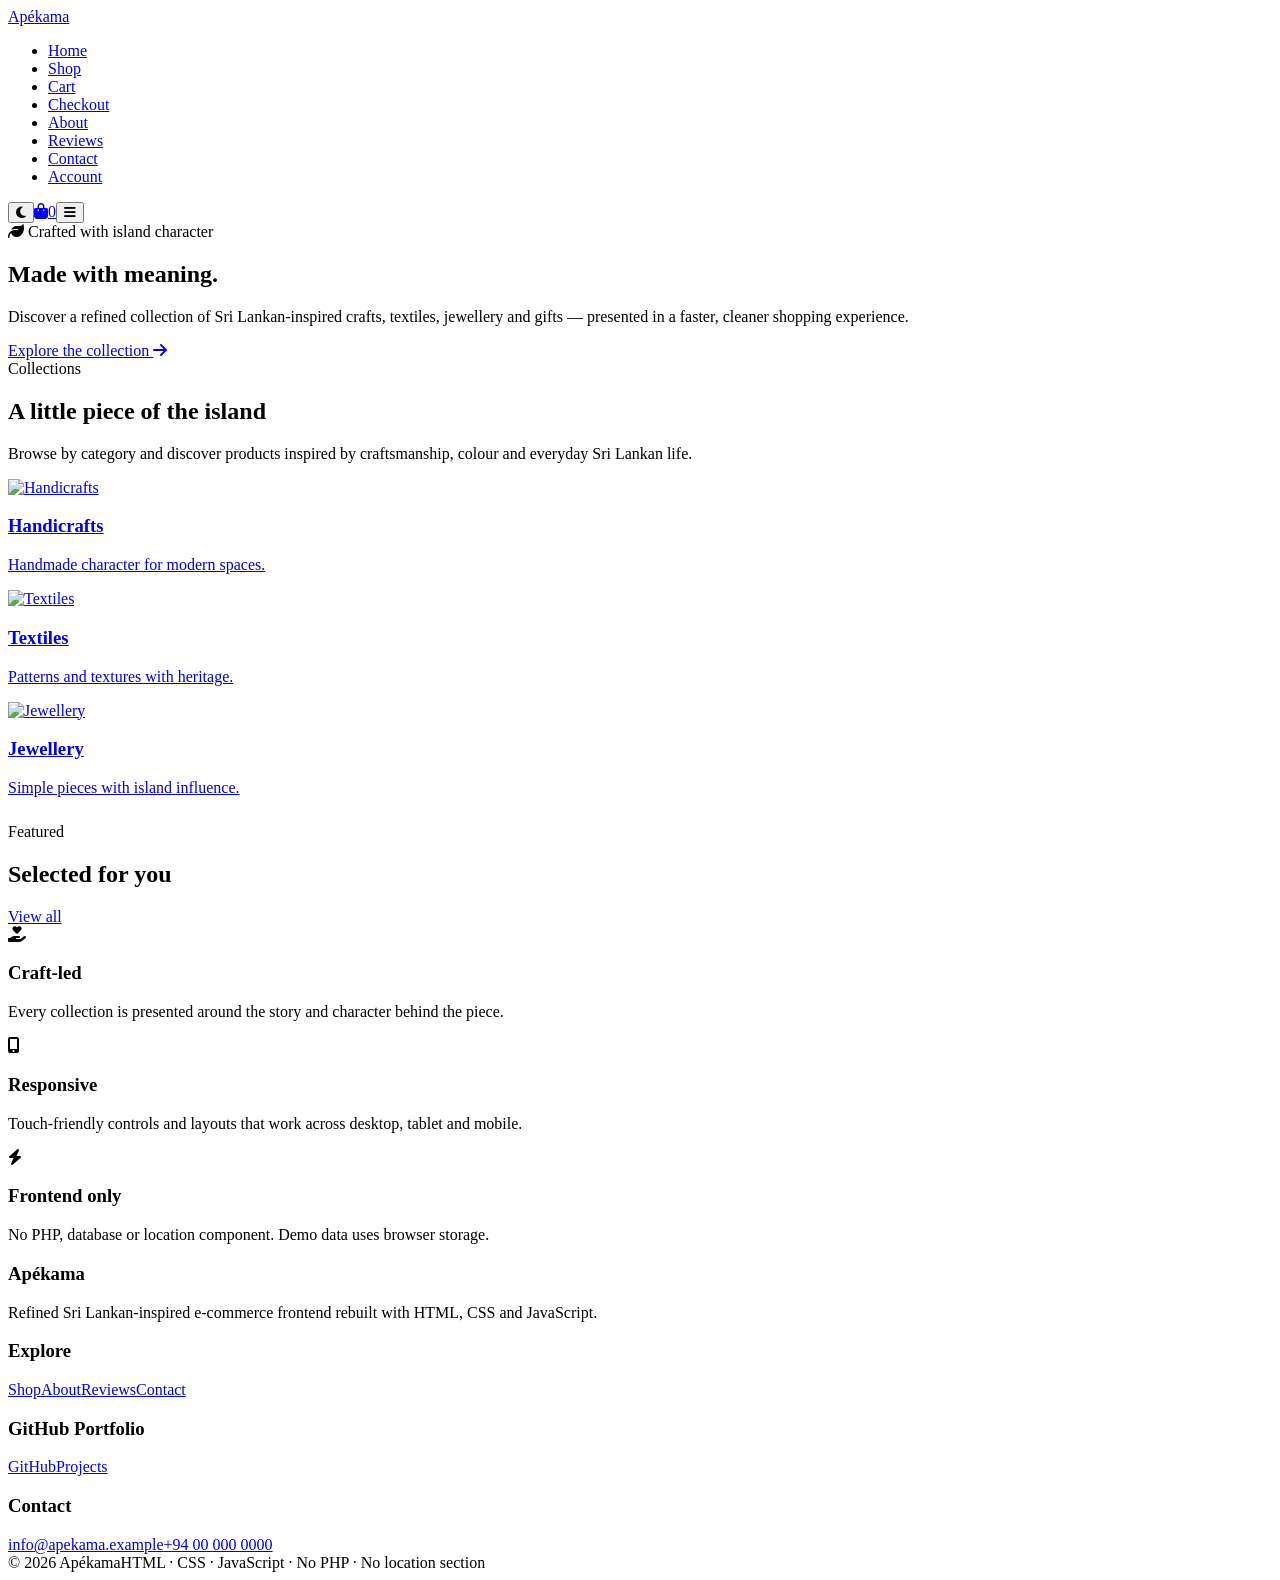
==== index.html @ f65dbe07 "Add files via upload" ====
<!doctype html><html lang="en"><head><meta charset="utf-8"><meta name="viewport" content="width=device-width,initial-scale=1"><meta name="description" content="Apékama — Sri Lankan-inspired handcrafted products."><title>Index · Apékama</title><link rel="stylesheet" href="https://cdnjs.cloudflare.com/ajax/libs/font-awesome/6.6.0/css/all.min.css"><link rel="stylesheet" href="css/style.css"></head><body>
<header class="header"><div class="container header-container"><a class="logo" href="index.html">Apékama</a><nav><ul class="nav-menu"><li><a href="index.html" class="active">Home</a></li><li><a href="shop.html" class="">Shop</a></li><li><a href="cart.html" class="">Cart</a></li><li><a href="checkout.html" class="">Checkout</a></li><li><a href="about.html" class="">About</a></li><li><a href="reviews.html" class="">Reviews</a></li><li><a href="contact.html" class="">Contact</a></li><li><a href="account.html" class="">Account</a></li></ul></nav><div class="header-actions"><button class="icon-btn theme-toggle" aria-label="Toggle theme"><i class="fa-solid fa-moon"></i></button><a class="icon-btn cart-button" href="cart.html" aria-label="Cart"><i class="fa-solid fa-bag-shopping"></i><span class="cart-badge" data-cart-count>0</span></a><button class="mobile-menu-toggle" aria-label="Menu"><i class="fa-solid fa-bars"></i></button></div></div></header><main><section class="hero"><div class="container"><div class="hero-content"><div class="eyebrow"><i class="fa-solid fa-leaf"></i> Crafted with island character</div><h1>Made with meaning.</h1><p>Discover a refined collection of Sri Lankan-inspired crafts, textiles, jewellery and gifts — presented in a faster, cleaner shopping experience.</p><a class="btn btn-primary" href="shop.html">Explore the collection <i class="fa-solid fa-arrow-right"></i></a></div></div></section><section class="section"><div class="container"><div class="section-head"><div><div class="kicker">Collections</div><h2 class="section-title">A little piece of the island</h2></div><p class="section-subtitle">Browse by category and discover products inspired by craftsmanship, colour and everyday Sri Lankan life.</p></div><div class="category-grid"><a class="category-card" href="shop.html?cat=Handicrafts"><img src="images/category-handicrafts.jpg" alt="Handicrafts"><div class="category-overlay"><h3>Handicrafts</h3><p>Handmade character for modern spaces.</p></div></a><a class="category-card" href="shop.html?cat=Textiles"><img src="images/category-textiles.jpg" alt="Textiles"><div class="category-overlay"><h3>Textiles</h3><p>Patterns and textures with heritage.</p></div></a><a class="category-card" href="shop.html?cat=Jewellery"><img src="images/category-jewelry.jpg" alt="Jewellery"><div class="category-overlay"><h3>Jewellery</h3><p>Simple pieces with island influence.</p></div></a></div></div></section><section class="section" style="padding-top:10px"><div class="container"><div class="section-head"><div><div class="kicker">Featured</div><h2 class="section-title">Selected for you</h2></div><a class="btn btn-ghost" href="shop.html">View all</a></div><div id="productGrid" class="product-grid"></div></div></section><section class="section"><div class="container"><div class="feature-grid"><div class="feature"><i class="fa-solid fa-hand-holding-heart"></i><h3>Craft-led</h3><p>Every collection is presented around the story and character behind the piece.</p></div><div class="feature"><i class="fa-solid fa-mobile-screen-button"></i><h3>Responsive</h3><p>Touch-friendly controls and layouts that work across desktop, tablet and mobile.</p></div><div class="feature"><i class="fa-solid fa-bolt"></i><h3>Frontend only</h3><p>No PHP, database or location component. Demo data uses browser storage.</p></div></div></div></section></main>
<footer class="footer"><div class="container"><div class="footer-grid"><div><h3>Apékama</h3><p>Refined Sri Lankan-inspired e-commerce frontend rebuilt with HTML, CSS and JavaScript.</p></div><div><h3>Explore</h3><div class="footer-links"><a href="shop.html">Shop</a><a href="about.html">About</a><a href="reviews.html">Reviews</a><a href="contact.html">Contact</a></div></div><div><h3>GitHub Portfolio</h3><div class="footer-links"><a href="https://github.com/" target="_blank" rel="noopener">GitHub</a><a href="https://github.com/" target="_blank" rel="noopener">Projects</a></div></div><div><h3>Contact</h3><div class="footer-links"><a href="mailto:info@apekama.example">info@apekama.example</a><a href="tel:+94000000000">+94 00 000 0000</a></div></div></div><div class="copyright"><span>© 2026 Apékama</span><span>HTML · CSS · JavaScript · No PHP · No location section</span></div></div></footer><div class="toast"></div><script src="js/config.js"></script><script src="js/main.js"></script></body></html>
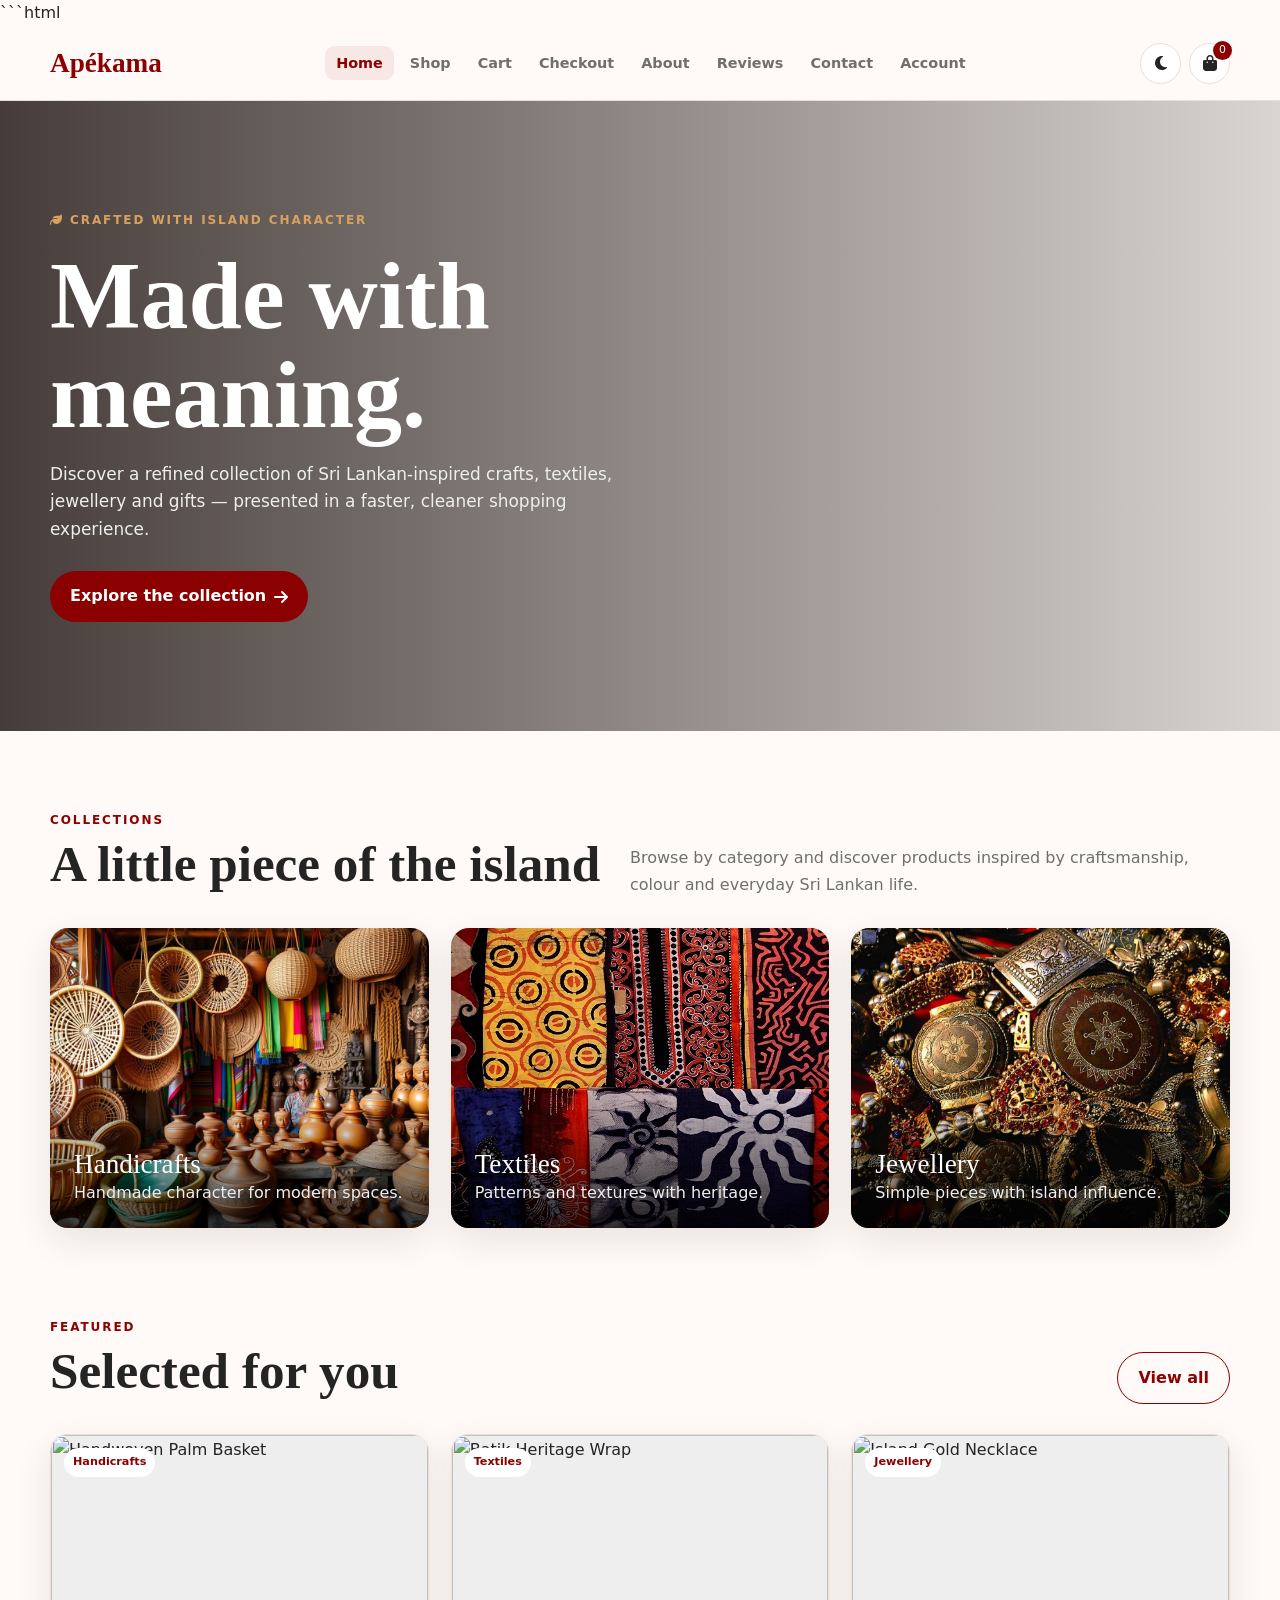
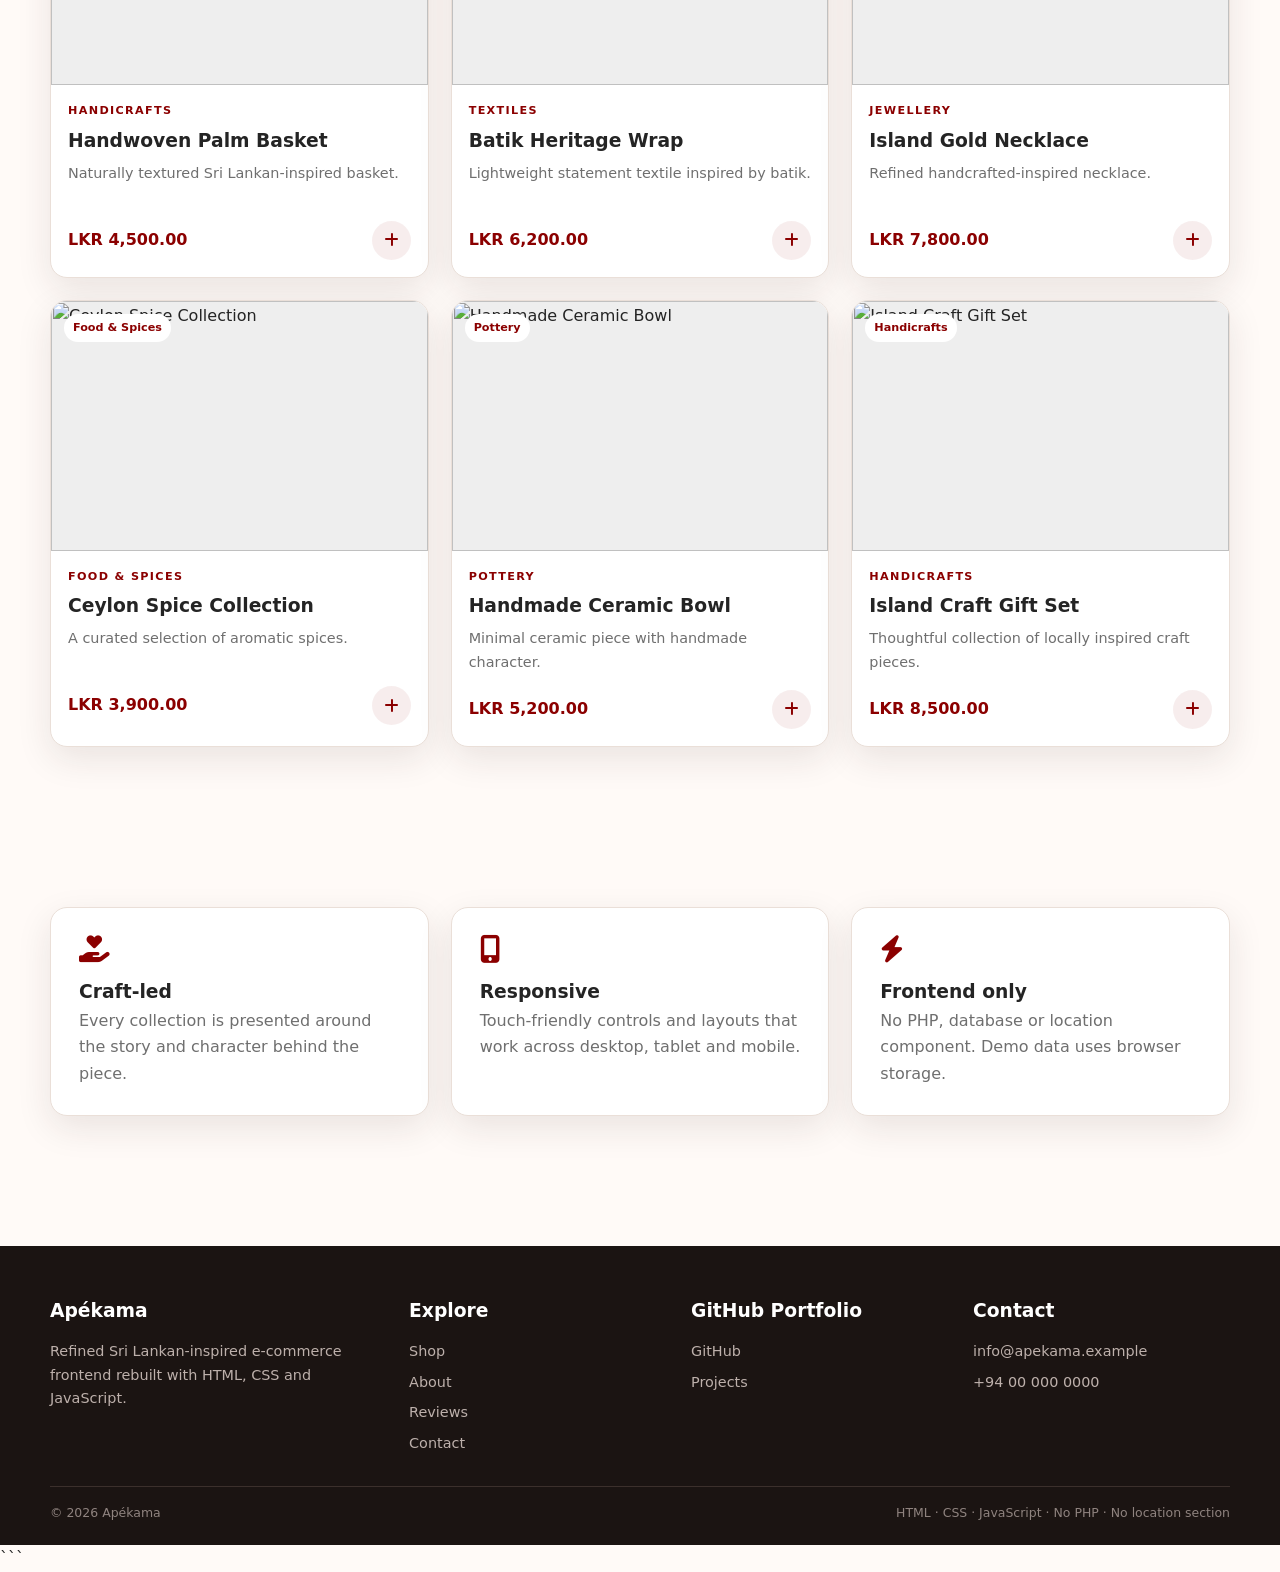
==== commit cb2825dc: "Revise index.html for improved structure and content Updated the HTML structure and content for the " ====
--- a/index.html
+++ b/index.html
@@ -1,3 +1,546 @@
-<!doctype html><html lang="en"><head><meta charset="utf-8"><meta name="viewport" content="width=device-width,initial-scale=1"><meta name="description" content="Apékama — Sri Lankan-inspired handcrafted products."><title>Index · Apékama</title><link rel="stylesheet" href="https://cdnjs.cloudflare.com/ajax/libs/font-awesome/6.6.0/css/all.min.css"><link rel="stylesheet" href="css/style.css"></head><body>
-<header class="header"><div class="container header-container"><a class="logo" href="index.html">Apékama</a><nav><ul class="nav-menu"><li><a href="index.html" class="active">Home</a></li><li><a href="shop.html" class="">Shop</a></li><li><a href="cart.html" class="">Cart</a></li><li><a href="checkout.html" class="">Checkout</a></li><li><a href="about.html" class="">About</a></li><li><a href="reviews.html" class="">Reviews</a></li><li><a href="contact.html" class="">Contact</a></li><li><a href="account.html" class="">Account</a></li></ul></nav><div class="header-actions"><button class="icon-btn theme-toggle" aria-label="Toggle theme"><i class="fa-solid fa-moon"></i></button><a class="icon-btn cart-button" href="cart.html" aria-label="Cart"><i class="fa-solid fa-bag-shopping"></i><span class="cart-badge" data-cart-count>0</span></a><button class="mobile-menu-toggle" aria-label="Menu"><i class="fa-solid fa-bars"></i></button></div></div></header><main><section class="hero"><div class="container"><div class="hero-content"><div class="eyebrow"><i class="fa-solid fa-leaf"></i> Crafted with island character</div><h1>Made with meaning.</h1><p>Discover a refined collection of Sri Lankan-inspired crafts, textiles, jewellery and gifts — presented in a faster, cleaner shopping experience.</p><a class="btn btn-primary" href="shop.html">Explore the collection <i class="fa-solid fa-arrow-right"></i></a></div></div></section><section class="section"><div class="container"><div class="section-head"><div><div class="kicker">Collections</div><h2 class="section-title">A little piece of the island</h2></div><p class="section-subtitle">Browse by category and discover products inspired by craftsmanship, colour and everyday Sri Lankan life.</p></div><div class="category-grid"><a class="category-card" href="shop.html?cat=Handicrafts"><img src="images/category-handicrafts.jpg" alt="Handicrafts"><div class="category-overlay"><h3>Handicrafts</h3><p>Handmade character for modern spaces.</p></div></a><a class="category-card" href="shop.html?cat=Textiles"><img src="images/category-textiles.jpg" alt="Textiles"><div class="category-overlay"><h3>Textiles</h3><p>Patterns and textures with heritage.</p></div></a><a class="category-card" href="shop.html?cat=Jewellery"><img src="images/category-jewelry.jpg" alt="Jewellery"><div class="category-overlay"><h3>Jewellery</h3><p>Simple pieces with island influence.</p></div></a></div></div></section><section class="section" style="padding-top:10px"><div class="container"><div class="section-head"><div><div class="kicker">Featured</div><h2 class="section-title">Selected for you</h2></div><a class="btn btn-ghost" href="shop.html">View all</a></div><div id="productGrid" class="product-grid"></div></div></section><section class="section"><div class="container"><div class="feature-grid"><div class="feature"><i class="fa-solid fa-hand-holding-heart"></i><h3>Craft-led</h3><p>Every collection is presented around the story and character behind the piece.</p></div><div class="feature"><i class="fa-solid fa-mobile-screen-button"></i><h3>Responsive</h3><p>Touch-friendly controls and layouts that work across desktop, tablet and mobile.</p></div><div class="feature"><i class="fa-solid fa-bolt"></i><h3>Frontend only</h3><p>No PHP, database or location component. Demo data uses browser storage.</p></div></div></div></section></main>
-<footer class="footer"><div class="container"><div class="footer-grid"><div><h3>Apékama</h3><p>Refined Sri Lankan-inspired e-commerce frontend rebuilt with HTML, CSS and JavaScript.</p></div><div><h3>Explore</h3><div class="footer-links"><a href="shop.html">Shop</a><a href="about.html">About</a><a href="reviews.html">Reviews</a><a href="contact.html">Contact</a></div></div><div><h3>GitHub Portfolio</h3><div class="footer-links"><a href="https://github.com/" target="_blank" rel="noopener">GitHub</a><a href="https://github.com/" target="_blank" rel="noopener">Projects</a></div></div><div><h3>Contact</h3><div class="footer-links"><a href="mailto:info@apekama.example">info@apekama.example</a><a href="tel:+94000000000">+94 00 000 0000</a></div></div></div><div class="copyright"><span>© 2026 Apékama</span><span>HTML · CSS · JavaScript · No PHP · No location section</span></div></div></footer><div class="toast"></div><script src="js/config.js"></script><script src="js/main.js"></script></body></html>+```html
+<!doctype html>
+<html lang="en">
+
+<head>
+    <meta charset="utf-8">
+    <meta name="viewport" content="width=device-width, initial-scale=1">
+
+    <meta name="description"
+        content="Apékama — Sri Lankan-inspired handcrafted products, textiles, jewellery and gifts.">
+
+    <title>Apékama — Sri Lankan-Inspired Crafts</title>
+
+    <!-- Font Awesome -->
+    <link
+        rel="stylesheet"
+        href="https://cdnjs.cloudflare.com/ajax/libs/font-awesome/6.6.0/css/all.min.css">
+
+    <!-- Main CSS
+         IMPORTANT: style.css is in the GitHub repository ROOT -->
+    <link rel="stylesheet" href="./style.css">
+</head>
+
+<body>
+
+    <!-- ==================== HEADER ==================== -->
+
+    <header class="header">
+
+        <div class="container header-container">
+
+            <!-- Logo -->
+            <a class="logo" href="./index.html">
+                Apékama
+            </a>
+
+            <!-- Navigation -->
+            <nav>
+                <ul class="nav-menu">
+
+                    <li>
+                        <a href="./index.html" class="active">
+                            Home
+                        </a>
+                    </li>
+
+                    <li>
+                        <a href="./shop.html">
+                            Shop
+                        </a>
+                    </li>
+
+                    <li>
+                        <a href="./cart.html">
+                            Cart
+                        </a>
+                    </li>
+
+                    <li>
+                        <a href="./checkout.html">
+                            Checkout
+                        </a>
+                    </li>
+
+                    <li>
+                        <a href="./about.html">
+                            About
+                        </a>
+                    </li>
+
+                    <li>
+                        <a href="./reviews.html">
+                            Reviews
+                        </a>
+                    </li>
+
+                    <li>
+                        <a href="./contact.html">
+                            Contact
+                        </a>
+                    </li>
+
+                    <li>
+                        <a href="./account.html">
+                            Account
+                        </a>
+                    </li>
+
+                </ul>
+            </nav>
+
+            <!-- Header Actions -->
+            <div class="header-actions">
+
+                <!-- Theme Toggle -->
+                <button
+                    class="icon-btn theme-toggle"
+                    aria-label="Toggle theme"
+                    type="button">
+
+                    <i class="fa-solid fa-moon"></i>
+
+                </button>
+
+                <!-- Cart -->
+                <a
+                    class="icon-btn cart-button"
+                    href="./cart.html"
+                    aria-label="Shopping cart">
+
+                    <i class="fa-solid fa-bag-shopping"></i>
+
+                    <span
+                        class="cart-badge"
+                        data-cart-count>
+                        0
+                    </span>
+
+                </a>
+
+                <!-- Mobile Menu -->
+                <button
+                    class="mobile-menu-toggle"
+                    aria-label="Open menu"
+                    type="button">
+
+                    <i class="fa-solid fa-bars"></i>
+
+                </button>
+
+            </div>
+
+        </div>
+
+    </header>
+
+
+    <!-- ==================== MAIN ==================== -->
+
+    <main>
+
+        <!-- ==================== HERO ==================== -->
+
+        <section class="hero">
+
+            <div class="container">
+
+                <div class="hero-content">
+
+                    <div class="eyebrow">
+
+                        <i class="fa-solid fa-leaf"></i>
+
+                        Crafted with island character
+
+                    </div>
+
+                    <h1>
+                        Made with meaning.
+                    </h1>
+
+                    <p>
+                        Discover a refined collection of Sri Lankan-inspired
+                        crafts, textiles, jewellery and gifts — presented in
+                        a faster, cleaner shopping experience.
+                    </p>
+
+                    <a
+                        class="btn btn-primary"
+                        href="./shop.html">
+
+                        Explore the collection
+
+                        <i class="fa-solid fa-arrow-right"></i>
+
+                    </a>
+
+                </div>
+
+            </div>
+
+        </section>
+
+
+        <!-- ==================== COLLECTIONS ==================== -->
+
+        <section class="section">
+
+            <div class="container">
+
+                <div class="section-head">
+
+                    <div>
+
+                        <div class="kicker">
+                            Collections
+                        </div>
+
+                        <h2 class="section-title">
+                            A little piece of the island
+                        </h2>
+
+                    </div>
+
+                    <p class="section-subtitle">
+                        Browse by category and discover products inspired
+                        by craftsmanship, colour and everyday Sri Lankan life.
+                    </p>
+
+                </div>
+
+
+                <div class="category-grid">
+
+                    <!-- Handicrafts -->
+                    <a
+                        class="category-card"
+                        href="./shop.html?cat=Handicrafts">
+
+                        <img
+                            src="./category-handicrafts.jpg"
+                            alt="Handicrafts">
+
+                        <div class="category-overlay">
+
+                            <h3>
+                                Handicrafts
+                            </h3>
+
+                            <p>
+                                Handmade character for modern spaces.
+                            </p>
+
+                        </div>
+
+                    </a>
+
+
+                    <!-- Textiles -->
+                    <a
+                        class="category-card"
+                        href="./shop.html?cat=Textiles">
+
+                        <img
+                            src="./category-textiles.jpg"
+                            alt="Textiles">
+
+                        <div class="category-overlay">
+
+                            <h3>
+                                Textiles
+                            </h3>
+
+                            <p>
+                                Patterns and textures with heritage.
+                            </p>
+
+                        </div>
+
+                    </a>
+
+
+                    <!-- Jewellery -->
+                    <a
+                        class="category-card"
+                        href="./shop.html?cat=Jewellery">
+
+                        <img
+                            src="./category-jewelry.jpg"
+                            alt="Jewellery">
+
+                        <div class="category-overlay">
+
+                            <h3>
+                                Jewellery
+                            </h3>
+
+                            <p>
+                                Simple pieces with island influence.
+                            </p>
+
+                        </div>
+
+                    </a>
+
+                </div>
+
+            </div>
+
+        </section>
+
+
+        <!-- ==================== FEATURED PRODUCTS ==================== -->
+
+        <section
+            class="section"
+            style="padding-top: 10px;">
+
+            <div class="container">
+
+                <div class="section-head">
+
+                    <div>
+
+                        <div class="kicker">
+                            Featured
+                        </div>
+
+                        <h2 class="section-title">
+                            Selected for you
+                        </h2>
+
+                    </div>
+
+                    <a
+                        class="btn btn-ghost"
+                        href="./shop.html">
+
+                        View all
+
+                    </a>
+
+                </div>
+
+
+                <!-- Products are inserted by main.js -->
+                <div
+                    id="productGrid"
+                    class="product-grid">
+                </div>
+
+            </div>
+
+        </section>
+
+
+        <!-- ==================== FEATURES ==================== -->
+
+        <section class="section">
+
+            <div class="container">
+
+                <div class="feature-grid">
+
+
+                    <!-- Feature 1 -->
+                    <div class="feature">
+
+                        <i class="fa-solid fa-hand-holding-heart"></i>
+
+                        <h3>
+                            Craft-led
+                        </h3>
+
+                        <p>
+                            Every collection is presented around
+                            the story and character behind the piece.
+                        </p>
+
+                    </div>
+
+
+                    <!-- Feature 2 -->
+                    <div class="feature">
+
+                        <i class="fa-solid fa-mobile-screen-button"></i>
+
+                        <h3>
+                            Responsive
+                        </h3>
+
+                        <p>
+                            Touch-friendly controls and layouts that
+                            work across desktop, tablet and mobile.
+                        </p>
+
+                    </div>
+
+
+                    <!-- Feature 3 -->
+                    <div class="feature">
+
+                        <i class="fa-solid fa-bolt"></i>
+
+                        <h3>
+                            Frontend only
+                        </h3>
+
+                        <p>
+                            No PHP, database or location component.
+                            Demo data uses browser storage.
+                        </p>
+
+                    </div>
+
+                </div>
+
+            </div>
+
+        </section>
+
+    </main>
+
+
+    <!-- ==================== FOOTER ==================== -->
+
+    <footer class="footer">
+
+        <div class="container">
+
+            <div class="footer-grid">
+
+
+                <!-- About -->
+                <div>
+
+                    <h3>
+                        Apékama
+                    </h3>
+
+                    <p>
+                        Refined Sri Lankan-inspired e-commerce frontend
+                        rebuilt with HTML, CSS and JavaScript.
+                    </p>
+
+                </div>
+
+
+                <!-- Explore -->
+                <div>
+
+                    <h3>
+                        Explore
+                    </h3>
+
+                    <div class="footer-links">
+
+                        <a href="./shop.html">
+                            Shop
+                        </a>
+
+                        <a href="./about.html">
+                            About
+                        </a>
+
+                        <a href="./reviews.html">
+                            Reviews
+                        </a>
+
+                        <a href="./contact.html">
+                            Contact
+                        </a>
+
+                    </div>
+
+                </div>
+
+
+                <!-- GitHub -->
+                <div>
+
+                    <h3>
+                        GitHub Portfolio
+                    </h3>
+
+                    <div class="footer-links">
+
+                        <a
+                            href="https://github.com/btwalkzz/Thenugi-Aekama-web-"
+                            target="_blank"
+                            rel="noopener noreferrer">
+
+                            GitHub
+
+                        </a>
+
+                        <a
+                            href="https://github.com/btwalkzz/Thenugi-Aekama-web-"
+                            target="_blank"
+                            rel="noopener noreferrer">
+
+                            Projects
+
+                        </a>
+
+                    </div>
+
+                </div>
+
+
+                <!-- Contact -->
+                <div>
+
+                    <h3>
+                        Contact
+                    </h3>
+
+                    <div class="footer-links">
+
+                        <a href="mailto:info@apekama.example">
+                            info@apekama.example
+                        </a>
+
+                        <a href="tel:+94000000000">
+                            +94 00 000 0000
+                        </a>
+
+                    </div>
+
+                </div>
+
+            </div>
+
+
+            <!-- Copyright -->
+            <div class="copyright">
+
+                <span>
+                    © 2026 Apékama
+                </span>
+
+                <span>
+                    HTML · CSS · JavaScript · No PHP · No location section
+                </span>
+
+            </div>
+
+        </div>
+
+    </footer>
+
+
+    <!-- Toast notification -->
+    <div class="toast"></div>
+
+
+    <!-- JavaScript
+         IMPORTANT:
+         These files are in the GitHub repository ROOT -->
+    <script src="./config.js"></script>
+    <script src="./main.js"></script>
+
+</body>
+
+</html>
+```
--- a/style.css
+++ b/style.css
@@ -0,0 +1 @@
+*{box-sizing:border-box;margin:0;padding:0} :root{--p:#8b0000;--p2:#a52a2a;--bg:#fffaf7;--s:#fff;--t:#242424;--m:#6f6f6f;--b:#eadfd8;--sh:0 12px 35px rgba(45,32,25,.1)}[data-theme=dark]{--bg:#151313;--s:#211d1c;--t:#f7f2ee;--m:#bdb2ad;--b:#3b3330}body{font-family:Inter,system-ui,sans-serif;background:var(--bg);color:var(--t);line-height:1.65}a{color:inherit;text-decoration:none}img{max-width:100%;display:block}button,input,textarea,select{font:inherit}.container{width:min(1180px,calc(100% - 36px));margin:auto}.header{position:sticky;top:0;z-index:20;background:color-mix(in srgb,var(--bg) 94%,transparent);backdrop-filter:blur(14px);border-bottom:1px solid var(--b)}.header-container{height:74px;display:flex;align-items:center;justify-content:space-between;gap:20px}.logo{font:800 1.7rem Georgia;color:var(--p)}.nav-menu{display:flex;list-style:none;gap:5px}.nav-menu a{padding:9px 11px;border-radius:9px;color:var(--m);font-weight:700;font-size:.9rem}.nav-menu a:hover,.nav-menu a.active{color:var(--p);background:#8b000012}.header-actions{display:flex;gap:8px}.icon-btn,.mobile-menu-toggle{width:41px;height:41px;border:1px solid var(--b);background:var(--s);color:var(--t);border-radius:50%;display:grid;place-items:center}.mobile-menu-toggle{display:none}.cart-button{position:relative}.cart-badge{position:absolute;right:-3px;top:-3px;background:var(--p);color:white;border-radius:20px;min-width:19px;height:19px;font-size:.68rem;display:grid;place-items:center}.hero{min-height:630px;background:linear-gradient(90deg,#140a08c9,#140a0828),url('../images/hero-bg.jpg') center/cover;color:white;display:grid;align-items:center}.hero-content{max-width:700px;padding:80px 0}.eyebrow,.kicker{color:#d8a25e;text-transform:uppercase;letter-spacing:.16em;font-weight:900;font-size:.75rem}.hero h1,.page-hero h1,.section-title{font-family:Georgia,serif;line-height:1.03}.hero h1{font-size:clamp(3.3rem,8vw,6rem);margin:16px 0}.hero p{max-width:620px;color:#eee;margin-bottom:27px;font-size:1.06rem}.btn{display:inline-flex;align-items:center;gap:8px;border:0;border-radius:999px;padding:12px 20px;font-weight:800;transition:.18s}.btn:hover{transform:translateY(-2px)}.btn-primary{background:var(--p);color:white}.btn-secondary{background:var(--s);color:var(--t);border:1px solid var(--b)}.btn-ghost{background:transparent;color:var(--p);border:1px solid var(--p)}.section{padding:80px 0}.section-head{display:flex;justify-content:space-between;align-items:end;gap:20px;margin-bottom:30px}.kicker{color:var(--p)}.section-title{font-size:clamp(2rem,4vw,3.2rem);margin:7px 0}.section-subtitle{max-width:600px;color:var(--m)}.category-grid,.product-grid,.feature-grid,.review-grid{display:grid;grid-template-columns:repeat(3,1fr);gap:22px}.category-card{height:300px;border-radius:18px;overflow:hidden;position:relative;box-shadow:var(--sh)}.category-card img{width:100%;height:100%;object-fit:cover;transition:.5s}.category-card:hover img{transform:scale(1.05)}.category-overlay{position:absolute;inset:auto 0 0;padding:50px 24px 22px;color:white;background:linear-gradient(transparent,#000b)}.category-overlay h3{font:1.7rem Georgia}.category-overlay p{color:#eee}.feature,.form-card,.review-card,.product-card,.summary,.cart-item{background:var(--s);border:1px solid var(--b);border-radius:17px;box-shadow:var(--sh)}.feature{padding:28px}.feature i{color:var(--p);font-size:1.7rem;margin-bottom:14px}.feature p,.product-desc{color:var(--m)}.product-card{overflow:hidden;transition:.18s}.product-card:hover{transform:translateY(-4px)}.product-image{height:250px;position:relative;background:#eee}.product-image img{width:100%;height:100%;object-fit:cover}.product-badge{position:absolute;top:13px;left:13px;background:white;color:var(--p);padding:5px 9px;border-radius:20px;font-size:.7rem;font-weight:900}.product-info{padding:17px}.product-cat{color:var(--p);font-size:.7rem;text-transform:uppercase;letter-spacing:.12em;font-weight:900}.product-name{margin:5px 0}.product-desc{font-size:.9rem;min-height:44px}.product-bottom{display:flex;justify-content:space-between;align-items:center;margin-top:15px}.price{font-weight:900;color:var(--p)}.add-btn{width:39px;height:39px;border:0;border-radius:50%;background:#8b000012;color:var(--p)}.add-btn:hover{background:var(--p);color:white}.page-hero{padding:65px 0 48px;background:#8b00000c;border-bottom:1px solid var(--b)}.page-hero h1{font-size:clamp(2.6rem,6vw,4.7rem);margin:8px 0}.breadcrumb{color:var(--m);font-size:.9rem}.breadcrumb a{color:var(--p)}.controls{display:flex;gap:12px;flex-wrap:wrap;margin-bottom:28px}.search{flex:1;min-width:220px}.control,input,textarea,select{padding:12px 14px;border:1px solid var(--b);border-radius:10px;background:var(--bg);color:var(--t);outline:none}.search input{width:100%}.split{display:grid;grid-template-columns:1.2fr .8fr;gap:28px}.cart-list{display:grid;gap:14px}.cart-item{display:grid;grid-template-columns:95px 1fr auto;gap:16px;align-items:center;padding:15px}.cart-item img{width:95px;height:95px;object-fit:cover;border-radius:12px}.qty{display:flex;border:1px solid var(--b);border-radius:9px;overflow:hidden;margin-bottom:8px}.qty button{border:0;background:transparent;width:30px;color:var(--t)}.qty span{min-width:32px;text-align:center}.remove{border:0;background:none;color:var(--m)}.summary{padding:24px;height:max-content;position:sticky;top:95px}.summary h2{font:1.5rem Georgia;margin-bottom:15px}.summary-row{display:flex;justify-content:space-between;padding:9px 0;color:var(--m)}.summary-row.total{border-top:1px solid var(--b);margin-top:8px;padding-top:15px;color:var(--t);font-weight:900}.empty{text-align:center;padding:65px 20px;border:1px dashed var(--b);border-radius:16px;background:var(--s)}.empty i{font-size:3rem;color:var(--p);margin-bottom:12px}.form-card{padding:28px}.form-grid{display:grid;grid-template-columns:1fr 1fr;gap:16px}.form-group{margin-bottom:14px}.form-group.full{grid-column:1/-1}label{display:block;font-size:.83rem;font-weight:800;margin-bottom:6px}textarea{min-height:145px;resize:vertical}.notice{padding:14px 16px;border-radius:12px;background:#8b000012;margin-bottom:20px}.success{background:#20805018}.about-grid{display:grid;grid-template-columns:1fr 1fr;gap:45px;align-items:center}.about-grid img{border-radius:18px;box-shadow:var(--sh)}.check{display:flex;gap:12px;padding:15px 0;border-bottom:1px solid var(--b)}.check i{color:var(--p);margin-top:5px}.review-card{padding:23px}.stars{color:#d89b24;letter-spacing:2px}.review-meta{color:var(--m);font-size:.82rem;margin-top:13px}.footer{margin-top:50px;background:#1b1412;color:#ddd;padding:50px 0 22px}.footer-grid{display:grid;grid-template-columns:1.3fr 1fr 1fr 1fr;gap:25px}.footer h3{color:white;margin-bottom:13px}.footer p,.footer a{color:#bdb0ab;font-size:.9rem}.footer-links{display:grid;gap:7px}.footer a:hover{color:white}.copyright{border-top:1px solid #3c302c;margin-top:30px;padding-top:16px;color:#8f837f;font-size:.78rem;display:flex;justify-content:space-between}.toast{position:fixed;right:18px;bottom:18px;background:#211d1c;color:white;padding:13px 17px;border-radius:10px;transform:translateY(100px);opacity:0;transition:.2s;z-index:99}.toast.show{transform:none;opacity:1}@media(max-width:900px){.nav-menu{position:absolute;top:74px;left:0;right:0;background:var(--bg);display:none;flex-direction:column;padding:12px 18px;border-bottom:1px solid var(--b)}.nav-menu.open{display:flex}.mobile-menu-toggle{display:grid}.category-grid,.product-grid,.feature-grid,.review-grid{grid-template-columns:1fr 1fr}.split,.about-grid{grid-template-columns:1fr}.footer-grid{grid-template-columns:1fr 1fr}}@media(max-width:600px){.container{width:calc(100% - 26px)}.hero{min-height:580px}.hero h1{font-size:3.5rem}.section{padding:58px 0}.section-head{display:block}.section-head .btn{margin-top:15px}.category-grid,.product-grid,.feature-grid,.review-grid,.form-grid{grid-template-columns:1fr}.cart-item{grid-template-columns:75px 1fr}.cart-item img{width:75px;height:75px}.cart-actions{grid-column:2}.summary{position:static}.footer-grid{grid-template-columns:1fr}.copyright{display:block}.copyright span{display:block;margin-top:7px}}
